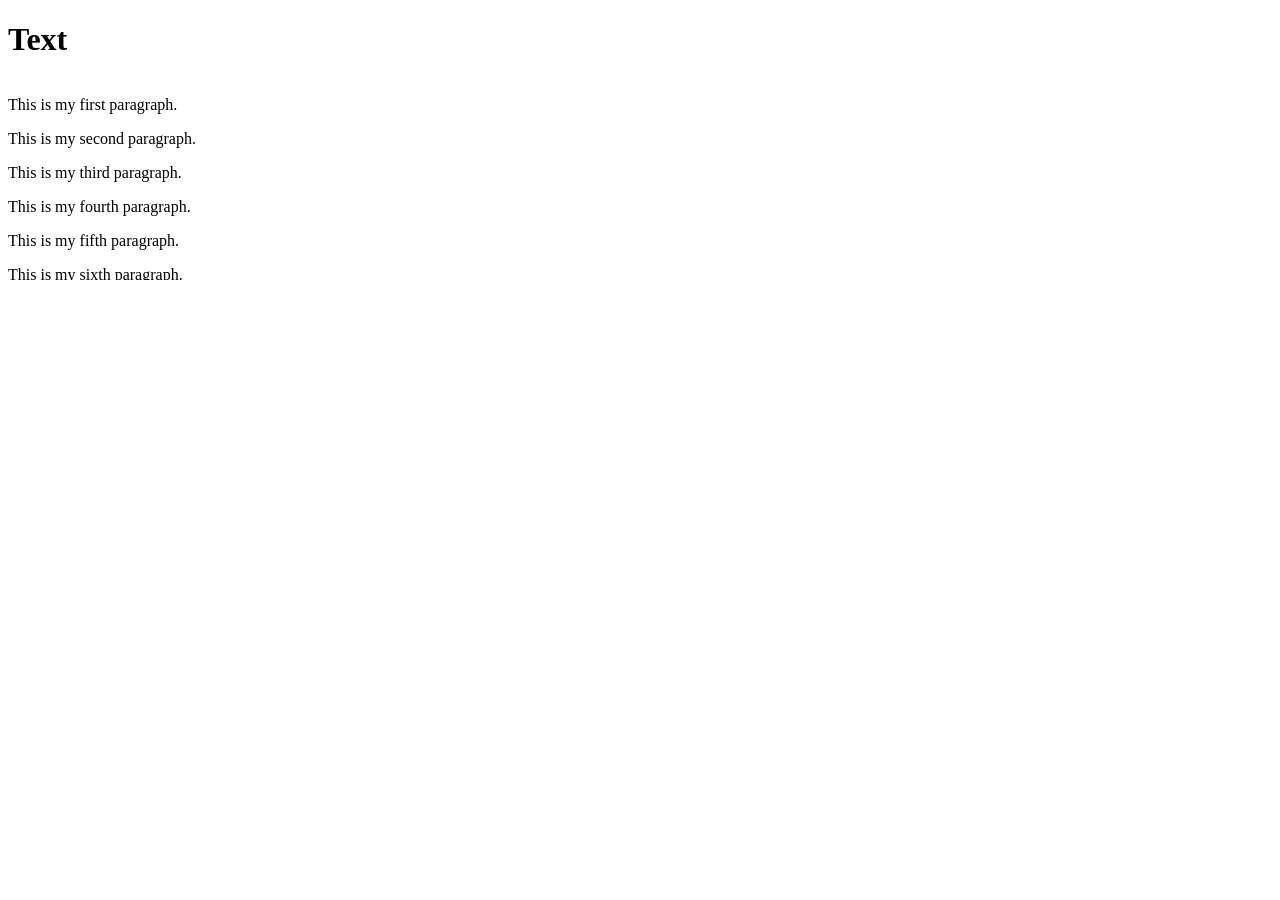
==== tab1.html @ 70f9bd61 "Added tabs 1 and 2 + framework for other tabs" ====
<!DOCTYPE html>
<html>
<head>
    <title>Text</title>
</head>

<body>
    <h1>Text</h1>

    

    <!-- add a scroll bar -->
    <div style="height: 200px; overflow-y: scroll;">
      <p>This is my first paragraph.</p>
      <p>This is my second paragraph.</p>
      <p>This is my third paragraph.</p>
      <p>This is my fourth paragraph.</p>
      <p>This is my fifth paragraph.</p>
      <p>This is my sixth paragraph.</p>
      <p>This is my seventh paragraph.</p>
      <p>This is my eighth paragraph.</p>
      <p>This is my ninth paragraph.</p>
    </div>

    
</body>
</html>
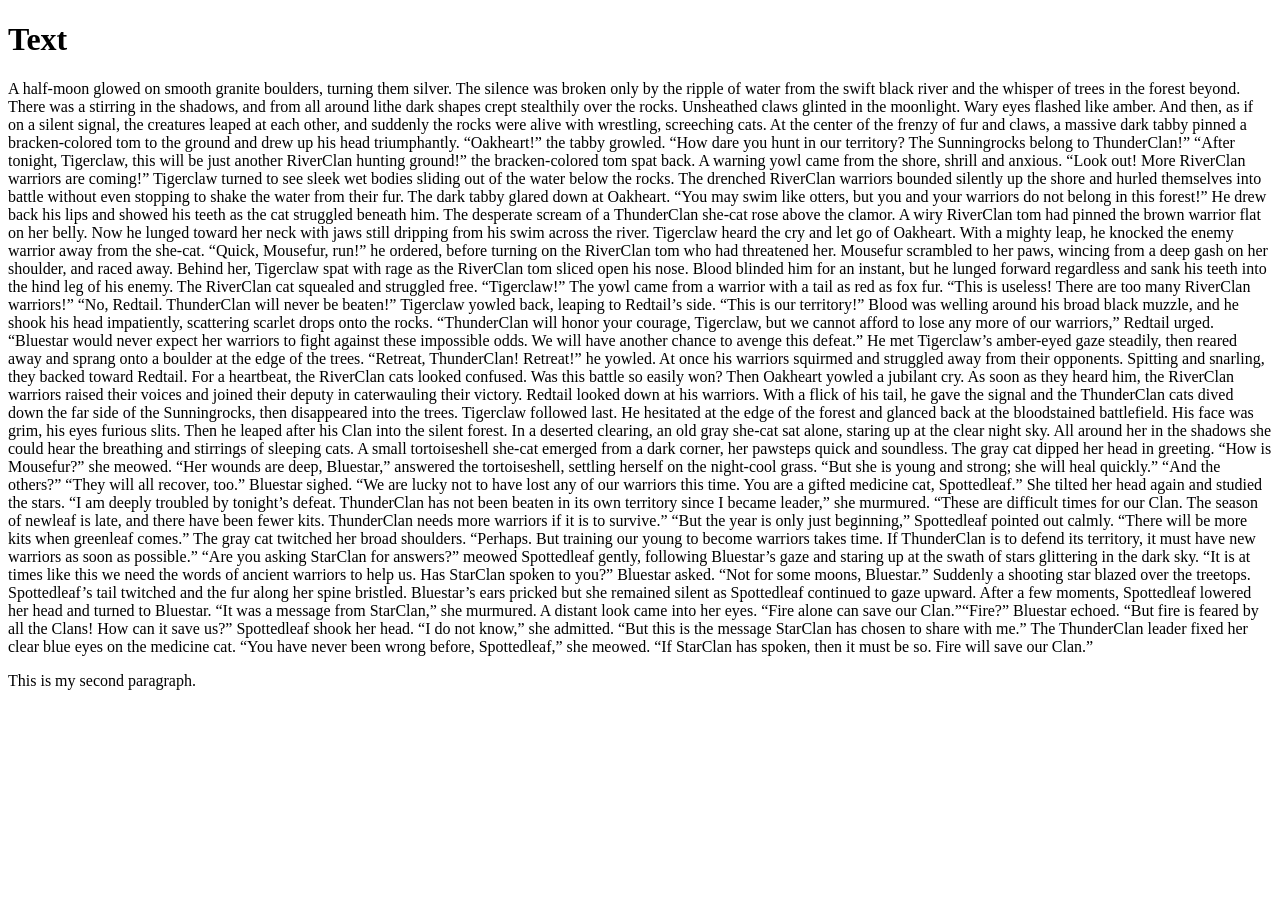
==== commit dfae1fb4: "fire will save the clans." ====
--- a/tab1.html
+++ b/tab1.html
@@ -11,16 +11,81 @@
     
 
     <!-- add a scroll bar -->
-    <div style="height: 200px; overflow-y: scroll;">
-      <p>This is my first paragraph.</p>
+      <p> A half-moon glowed on smooth granite boulders, turning them silver. The silence was broken only by the
+ripple of water from the swift black river and the whisper of trees in the forest beyond.
+There was a stirring in the shadows, and from all around lithe dark shapes crept stealthily over the rocks.
+Unsheathed claws glinted in the moonlight. Wary eyes flashed like amber. And then, as if on a silent signal,
+the creatures leaped at each other, and suddenly the rocks were alive with wrestling, screeching cats.
+At the center of the frenzy of fur and claws, a massive dark tabby pinned a bracken-colored tom to the
+ground and drew up his head triumphantly. “Oakheart!” the tabby growled. “How dare you hunt in our
+territory? The Sunningrocks belong to ThunderClan!”
+“After tonight, Tigerclaw, this will be just another RiverClan hunting ground!” the bracken-colored tom
+spat back.
+A warning yowl came from the shore, shrill and anxious. “Look out! More RiverClan warriors are
+coming!”
+Tigerclaw turned to see sleek wet bodies sliding out of the water below the rocks. The drenched
+RiverClan warriors bounded silently up the shore and hurled themselves into battle without even stopping to
+shake the water from their fur.
+The dark tabby glared down at Oakheart. “You may swim like otters, but you and your warriors do not
+belong in this forest!” He drew back his lips and showed his teeth as the cat struggled beneath him.
+The desperate scream of a ThunderClan she-cat rose above the clamor. A wiry RiverClan tom had
+pinned the brown warrior flat on her belly. Now he lunged toward her neck with jaws still dripping from his
+swim across the river.
+Tigerclaw heard the cry and let go of Oakheart. With a mighty leap, he knocked the enemy warrior
+away from the she-cat. “Quick, Mousefur, run!” he ordered, before turning on the RiverClan tom who had
+threatened her. Mousefur scrambled to her paws, wincing from a deep gash on her shoulder, and raced away.
+Behind her, Tigerclaw spat with rage as the RiverClan tom sliced open his nose. Blood blinded him for
+an instant, but he lunged forward regardless and sank his teeth into the hind leg of his enemy. The RiverClan
+cat squealed and struggled free.
+“Tigerclaw!” The yowl came from a warrior with a tail as red as fox fur. “This is useless! There are too
+many RiverClan warriors!”
+“No, Redtail. ThunderClan will never be beaten!” Tigerclaw yowled back, leaping to Redtail’s side.
+“This is our territory!” Blood was welling around his broad black muzzle, and he shook his head impatiently,
+scattering scarlet drops onto the rocks.
+“ThunderClan will honor your courage, Tigerclaw, but we cannot afford to lose any more of our
+warriors,” Redtail urged. “Bluestar would never expect her warriors to fight against these impossible odds.
+We will have another chance to avenge this defeat.” He met Tigerclaw’s amber-eyed gaze steadily, then
+reared away and sprang onto a boulder at the edge of the trees.
+“Retreat, ThunderClan! Retreat!” he yowled. At once his warriors squirmed and struggled away from
+their opponents. Spitting and snarling, they backed toward Redtail. For a heartbeat, the RiverClan cats looked
+confused. Was this battle so easily won? Then Oakheart yowled a jubilant cry. As soon as they heard him, the
+RiverClan warriors raised their voices and joined their deputy in caterwauling their victory.
+Redtail looked down at his warriors. With a flick of his tail, he gave the signal and the ThunderClan cats
+dived down the far side of the Sunningrocks, then disappeared into the trees.
+Tigerclaw followed last. He hesitated at the edge of the forest and glanced back at the bloodstained
+battlefield. His face was grim, his eyes furious slits. Then he leaped after his Clan into the silent forest.
+In a deserted clearing, an old gray she-cat sat alone, staring up at the clear night sky. All around her in
+the shadows she could hear the breathing and stirrings of sleeping cats.
+A small tortoiseshell she-cat emerged from a dark corner, her pawsteps quick and soundless.
+The gray cat dipped her head in greeting. “How is Mousefur?” she meowed.
+“Her wounds are deep, Bluestar,” answered the tortoiseshell, settling herself on the night-cool grass.
+“But she is young and strong; she will heal quickly.”
+“And the others?”
+“They will all recover, too.”
+Bluestar sighed. “We are lucky not to have lost any of our warriors this time. You are a gifted medicine
+cat, Spottedleaf.” She tilted her head again and studied the stars. “I am deeply troubled by tonight’s defeat.
+ThunderClan has not been beaten in its own territory since I became leader,” she murmured. “These are
+difficult times for our Clan. The season of newleaf is late, and there have been fewer kits. ThunderClan needs
+more warriors if it is to survive.”
+“But the year is only just beginning,” Spottedleaf pointed out calmly. “There will be more kits when
+greenleaf comes.”
+The gray cat twitched her broad shoulders. “Perhaps. But training our young to become warriors takes
+time. If ThunderClan is to defend its territory, it must have new warriors as soon as possible.”
+“Are you asking StarClan for answers?” meowed Spottedleaf gently, following Bluestar’s gaze and
+staring up at the swath of stars glittering in the dark sky.
+“It is at times like this we need the words of ancient warriors to help us. Has StarClan spoken to you?”
+Bluestar asked.
+“Not for some moons, Bluestar.”
+Suddenly a shooting star blazed over the treetops. Spottedleaf’s tail twitched and the fur along her spine
+bristled.
+Bluestar’s ears pricked but she remained silent as Spottedleaf continued to gaze upward.
+After a few moments, Spottedleaf lowered her head and turned to Bluestar. “It was a message from
+StarClan,” she murmured. A distant look came into her eyes. “Fire alone can save our Clan.”“Fire?” Bluestar echoed. “But fire is feared by all the Clans! How can it save us?”
+Spottedleaf shook her head. “I do not know,” she admitted. “But this is the message StarClan has
+chosen to share with me.”
+The ThunderClan leader fixed her clear blue eyes on the medicine cat. “You have never been wrong
+before, Spottedleaf,” she meowed. “If StarClan has spoken, then it must be so. Fire will save our Clan.”</p>
       <p>This is my second paragraph.</p>
-      <p>This is my third paragraph.</p>
-      <p>This is my fourth paragraph.</p>
-      <p>This is my fifth paragraph.</p>
-      <p>This is my sixth paragraph.</p>
-      <p>This is my seventh paragraph.</p>
-      <p>This is my eighth paragraph.</p>
-      <p>This is my ninth paragraph.</p>
     </div>
 
     
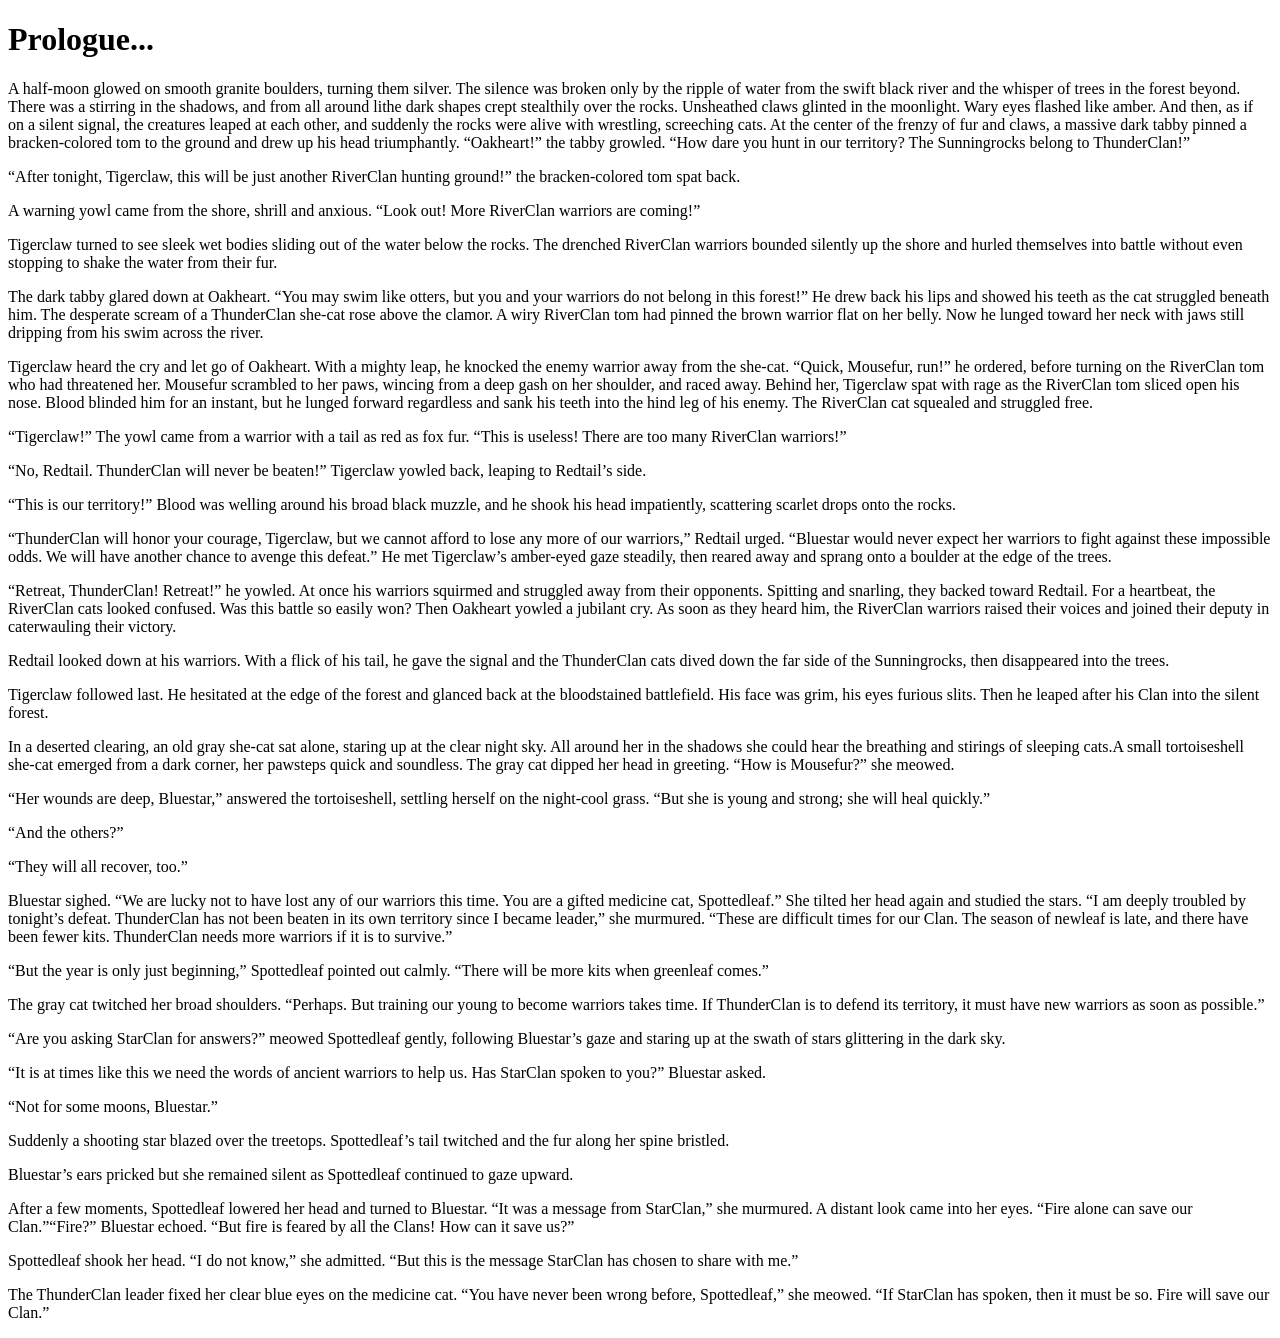
==== commit 10a91ecd: "prolouge" ====
--- a/tab1.html
+++ b/tab1.html
@@ -6,11 +6,12 @@
 </head>
 
 <body>
-    <h1>Text</h1>
+    <h1>Prologue...</h1> 
+
 
     
 
-    <!-- add a scroll bar -->
+    <!-- format to look better -->
       <p> A half-moon glowed on smooth granite boulders, turning them silver. The silence was broken only by the
 ripple of water from the swift black river and the whisper of trees in the forest beyond.
 There was a stirring in the shadows, and from all around lithe dark shapes crept stealthily over the rocks.
@@ -18,74 +19,77 @@
 the creatures leaped at each other, and suddenly the rocks were alive with wrestling, screeching cats.
 At the center of the frenzy of fur and claws, a massive dark tabby pinned a bracken-colored tom to the
 ground and drew up his head triumphantly. “Oakheart!” the tabby growled. “How dare you hunt in our
-territory? The Sunningrocks belong to ThunderClan!”
-“After tonight, Tigerclaw, this will be just another RiverClan hunting ground!” the bracken-colored tom
-spat back.
-A warning yowl came from the shore, shrill and anxious. “Look out! More RiverClan warriors are
-coming!”
-Tigerclaw turned to see sleek wet bodies sliding out of the water below the rocks. The drenched
+territory? The Sunningrocks belong to ThunderClan!”</p>
+
+<p>“After tonight, Tigerclaw, this will be just another RiverClan hunting ground!” the bracken-colored tom
+spat back.</p>
+
+<p>A warning yowl came from the shore, shrill and anxious. “Look out! More RiverClan warriors are
+coming!”</p> 
+
+<p>Tigerclaw turned to see sleek wet bodies sliding out of the water below the rocks. The drenched
 RiverClan warriors bounded silently up the shore and hurled themselves into battle without even stopping to
-shake the water from their fur.
-The dark tabby glared down at Oakheart. “You may swim like otters, but you and your warriors do not
+shake the water from their fur.</p>
+<p>The dark tabby glared down at Oakheart. “You may swim like otters, but you and your warriors do not
 belong in this forest!” He drew back his lips and showed his teeth as the cat struggled beneath him.
 The desperate scream of a ThunderClan she-cat rose above the clamor. A wiry RiverClan tom had
 pinned the brown warrior flat on her belly. Now he lunged toward her neck with jaws still dripping from his
-swim across the river.
-Tigerclaw heard the cry and let go of Oakheart. With a mighty leap, he knocked the enemy warrior
+swim across the river.</p>  
+<p>Tigerclaw heard the cry and let go of Oakheart. With a mighty leap, he knocked the enemy warrior
 away from the she-cat. “Quick, Mousefur, run!” he ordered, before turning on the RiverClan tom who had
 threatened her. Mousefur scrambled to her paws, wincing from a deep gash on her shoulder, and raced away.
 Behind her, Tigerclaw spat with rage as the RiverClan tom sliced open his nose. Blood blinded him for
 an instant, but he lunged forward regardless and sank his teeth into the hind leg of his enemy. The RiverClan
 cat squealed and struggled free.
-“Tigerclaw!” The yowl came from a warrior with a tail as red as fox fur. “This is useless! There are too
-many RiverClan warriors!”
-“No, Redtail. ThunderClan will never be beaten!” Tigerclaw yowled back, leaping to Redtail’s side.
-“This is our territory!” Blood was welling around his broad black muzzle, and he shook his head impatiently,
-scattering scarlet drops onto the rocks.
-“ThunderClan will honor your courage, Tigerclaw, but we cannot afford to lose any more of our
+</p>
+<p>“Tigerclaw!” The yowl came from a warrior with a tail as red as fox fur. “This is useless! There are too
+many RiverClan warriors!”</p>
+<p>“No, Redtail. ThunderClan will never be beaten!” Tigerclaw yowled back, leaping to Redtail’s side.</p>
+<p>“This is our territory!” Blood was welling around his broad black muzzle, and he shook his head impatiently,
+scattering scarlet drops onto the rocks.</p>
+<p>“ThunderClan will honor your courage, Tigerclaw, but we cannot afford to lose any more of our
 warriors,” Redtail urged. “Bluestar would never expect her warriors to fight against these impossible odds.
 We will have another chance to avenge this defeat.” He met Tigerclaw’s amber-eyed gaze steadily, then
-reared away and sprang onto a boulder at the edge of the trees.
-“Retreat, ThunderClan! Retreat!” he yowled. At once his warriors squirmed and struggled away from
+reared away and sprang onto a boulder at the edge of the trees.</p>
+<p>“Retreat, ThunderClan! Retreat!” he yowled. At once his warriors squirmed and struggled away from
 their opponents. Spitting and snarling, they backed toward Redtail. For a heartbeat, the RiverClan cats looked
 confused. Was this battle so easily won? Then Oakheart yowled a jubilant cry. As soon as they heard him, the
-RiverClan warriors raised their voices and joined their deputy in caterwauling their victory.
-Redtail looked down at his warriors. With a flick of his tail, he gave the signal and the ThunderClan cats
-dived down the far side of the Sunningrocks, then disappeared into the trees.
-Tigerclaw followed last. He hesitated at the edge of the forest and glanced back at the bloodstained
-battlefield. His face was grim, his eyes furious slits. Then he leaped after his Clan into the silent forest.
-In a deserted clearing, an old gray she-cat sat alone, staring up at the clear night sky. All around her in
-the shadows she could hear the breathing and stirrings of sleeping cats.
-A small tortoiseshell she-cat emerged from a dark corner, her pawsteps quick and soundless.
-The gray cat dipped her head in greeting. “How is Mousefur?” she meowed.
-“Her wounds are deep, Bluestar,” answered the tortoiseshell, settling herself on the night-cool grass.
-“But she is young and strong; she will heal quickly.”
-“And the others?”
-“They will all recover, too.”
-Bluestar sighed. “We are lucky not to have lost any of our warriors this time. You are a gifted medicine
+RiverClan warriors raised their voices and joined their deputy in caterwauling their victory.</p>
+<p>Redtail looked down at his warriors. With a flick of his tail, he gave the signal and the ThunderClan cats
+dived down the far side of the Sunningrocks, then disappeared into the trees.</p>
+<p>Tigerclaw followed last. He hesitated at the edge of the forest and glanced back at the bloodstained
+battlefield. His face was grim, his eyes furious slits. Then he leaped after his Clan into the silent forest.</p>
+<p>In a deserted clearing, an old gray she-cat sat alone, staring up at the clear night sky. All around her in
+the shadows she could hear the breathing and stirings of sleeping cats.A small tortoiseshell she-cat emerged from a dark corner, her pawsteps quick and soundless.
+The gray cat dipped her head in greeting. “How is Mousefur?” she meowed. </p>
+<p>“Her wounds are deep, Bluestar,” answered the tortoiseshell, settling herself on the night-cool grass.
+“But she is young and strong; she will heal quickly.”</p>
+<p>“And the others?”</p>
+<p>“They will all recover, too.”</p>
+<p>Bluestar sighed. “We are lucky not to have lost any of our warriors this time. You are a gifted medicine
 cat, Spottedleaf.” She tilted her head again and studied the stars. “I am deeply troubled by tonight’s defeat.
 ThunderClan has not been beaten in its own territory since I became leader,” she murmured. “These are
 difficult times for our Clan. The season of newleaf is late, and there have been fewer kits. ThunderClan needs
-more warriors if it is to survive.”
-“But the year is only just beginning,” Spottedleaf pointed out calmly. “There will be more kits when
-greenleaf comes.”
-The gray cat twitched her broad shoulders. “Perhaps. But training our young to become warriors takes
-time. If ThunderClan is to defend its territory, it must have new warriors as soon as possible.”
-“Are you asking StarClan for answers?” meowed Spottedleaf gently, following Bluestar’s gaze and
-staring up at the swath of stars glittering in the dark sky.
-“It is at times like this we need the words of ancient warriors to help us. Has StarClan spoken to you?”
-Bluestar asked.
-“Not for some moons, Bluestar.”
-Suddenly a shooting star blazed over the treetops. Spottedleaf’s tail twitched and the fur along her spine
-bristled.
-Bluestar’s ears pricked but she remained silent as Spottedleaf continued to gaze upward.
-After a few moments, Spottedleaf lowered her head and turned to Bluestar. “It was a message from
-StarClan,” she murmured. A distant look came into her eyes. “Fire alone can save our Clan.”“Fire?” Bluestar echoed. “But fire is feared by all the Clans! How can it save us?”
-Spottedleaf shook her head. “I do not know,” she admitted. “But this is the message StarClan has
-chosen to share with me.”
-The ThunderClan leader fixed her clear blue eyes on the medicine cat. “You have never been wrong
+more warriors if it is to survive.”</p>
+<p>“But the year is only just beginning,” Spottedleaf pointed out calmly. “There will be more kits when
+greenleaf comes.”</p>
+<p>The gray cat twitched her broad shoulders. “Perhaps. But training our young to become warriors takes
+time. If ThunderClan is to defend its territory, it must have new warriors as soon as possible.”</p>
+<p>“Are you asking StarClan for answers?” meowed Spottedleaf gently, following Bluestar’s gaze and
+staring up at the swath of stars glittering in the dark sky.</p>
+<p>“It is at times like this we need the words of ancient warriors to help us. Has StarClan spoken to you?”
+Bluestar asked. </p>
+<p>“Not for some moons, Bluestar.”</p>
+<p>Suddenly a shooting star blazed over the treetops. Spottedleaf’s tail twitched and the fur along her spine
+bristled.</p>
+<p>Bluestar’s ears pricked but she remained silent as Spottedleaf continued to gaze upward.</p>
+<p>After a few moments, Spottedleaf lowered her head and turned to Bluestar. “It was a message from
+StarClan,” she murmured. A distant look came into her eyes. “Fire alone can save our Clan.”“Fire?” Bluestar echoed. “But fire is feared by all the Clans! How can it save us?”</p>
+<p>Spottedleaf shook her head. “I do not know,” she admitted. “But this is the message StarClan has
+chosen to share with me.”</p>
+<p>The ThunderClan leader fixed her clear blue eyes on the medicine cat. “You have never been wrong
 before, Spottedleaf,” she meowed. “If StarClan has spoken, then it must be so. Fire will save our Clan.”</p>
-      <p>This is my second paragraph.</p>
+
     </div>
 
     
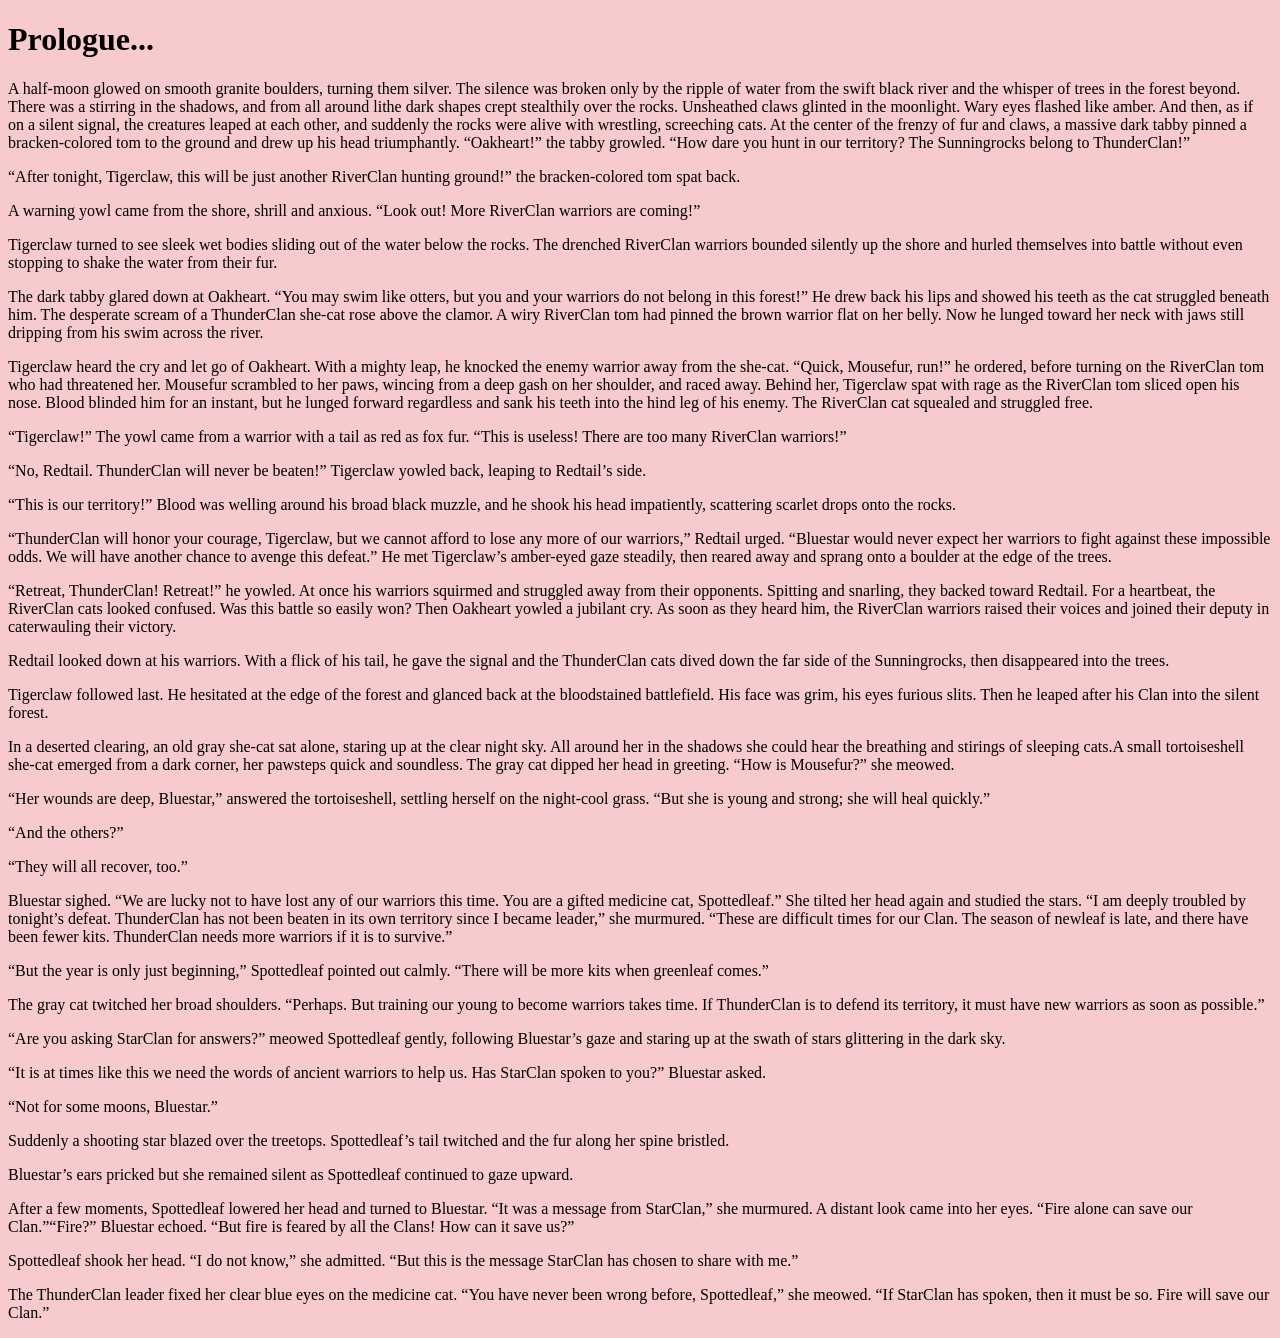
==== commit 51ea7c8f: "bg colors!" ====
--- a/tab1.html
+++ b/tab1.html
@@ -3,6 +3,13 @@
 <html>
 <head>
     <title>Text</title>
+    
+<style>
+    body {
+        background-color: #f7cacd;
+    }
+</style>
+
 </head>
 
 <body>
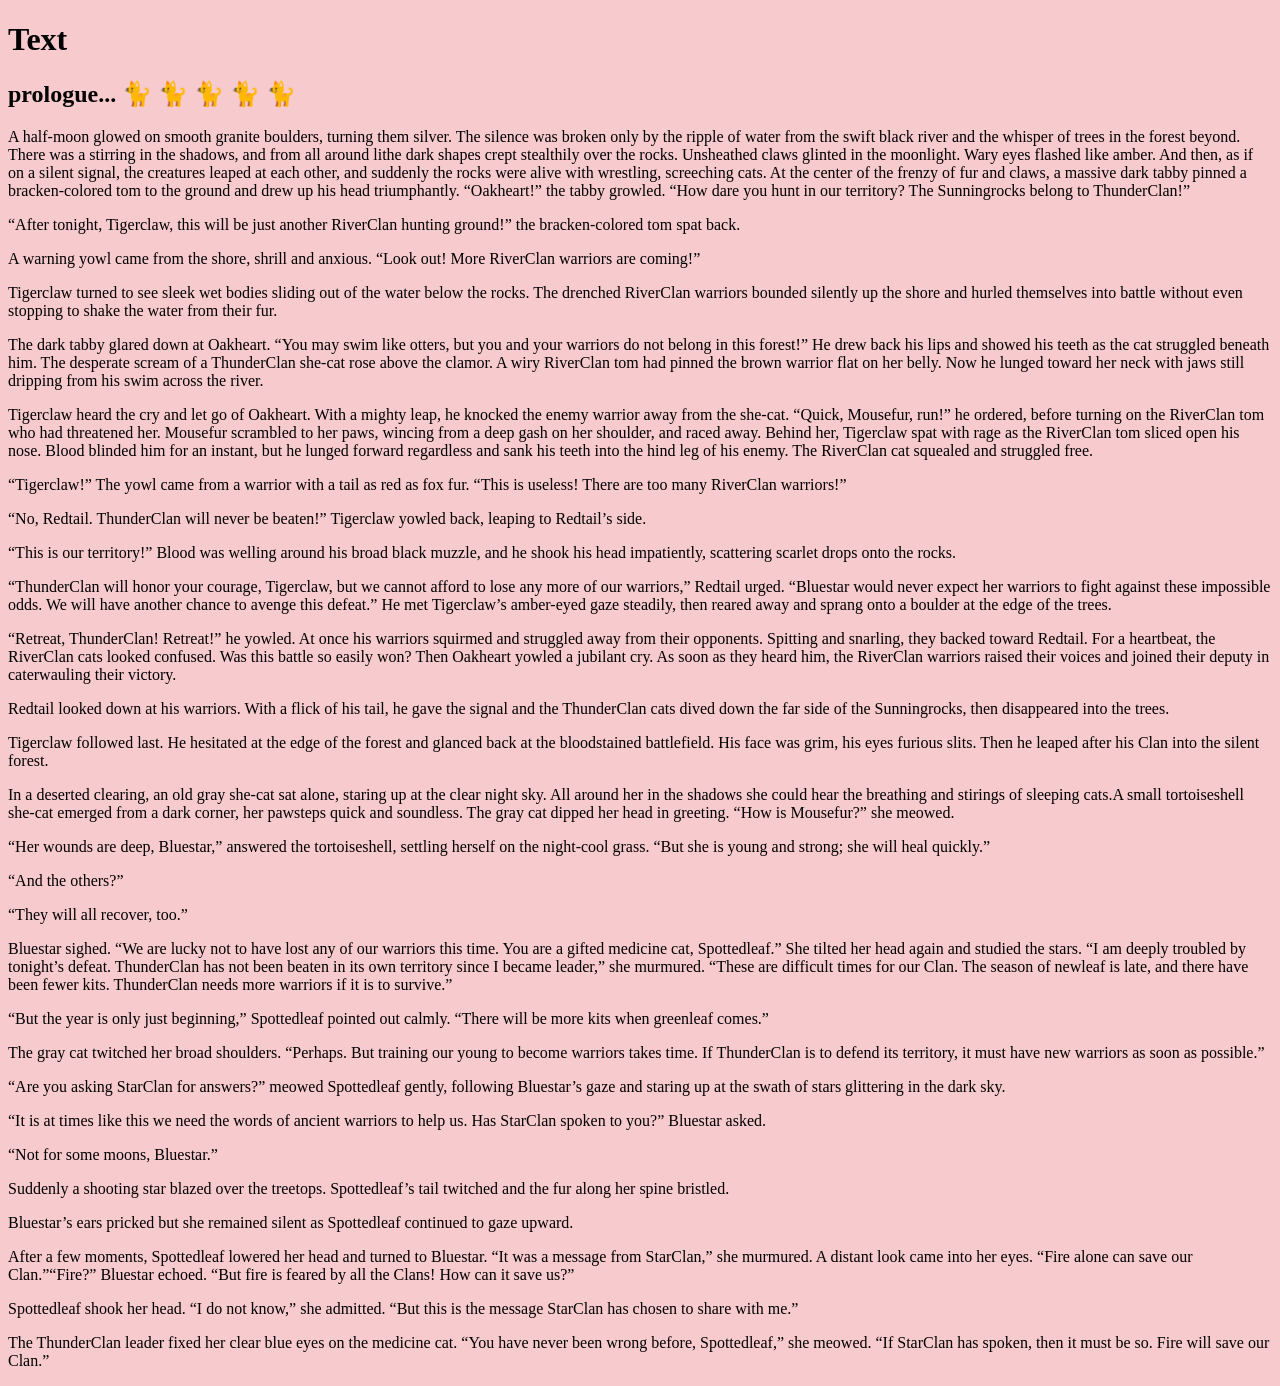
==== commit 69507f69: "whimsey + rubric" ====
--- a/tab1.html
+++ b/tab1.html
@@ -3,6 +3,8 @@
 <html>
 <head>
     <title>Text</title>
+    <meta charset="UTF-8">
+
     
 <style>
     body {
@@ -13,12 +15,14 @@
 </head>
 
 <body>
-    <h1>Prologue...</h1> 
+    <h1>Text</h1> 
+    <h2>prologue... 🐈 🐈 🐈 🐈 🐈 </h2> 
 
 
     
 
-    <!-- format to look better -->
+    <!-- format to look better... is there a better way to do this than manually typing <p> tags for each paragraph? -->
+     <!-- except from warriors: into the forest aka the best book ever-->
       <p> A half-moon glowed on smooth granite boulders, turning them silver. The silence was broken only by the
 ripple of water from the swift black river and the whisper of trees in the forest beyond.
 There was a stirring in the shadows, and from all around lithe dark shapes crept stealthily over the rocks.
